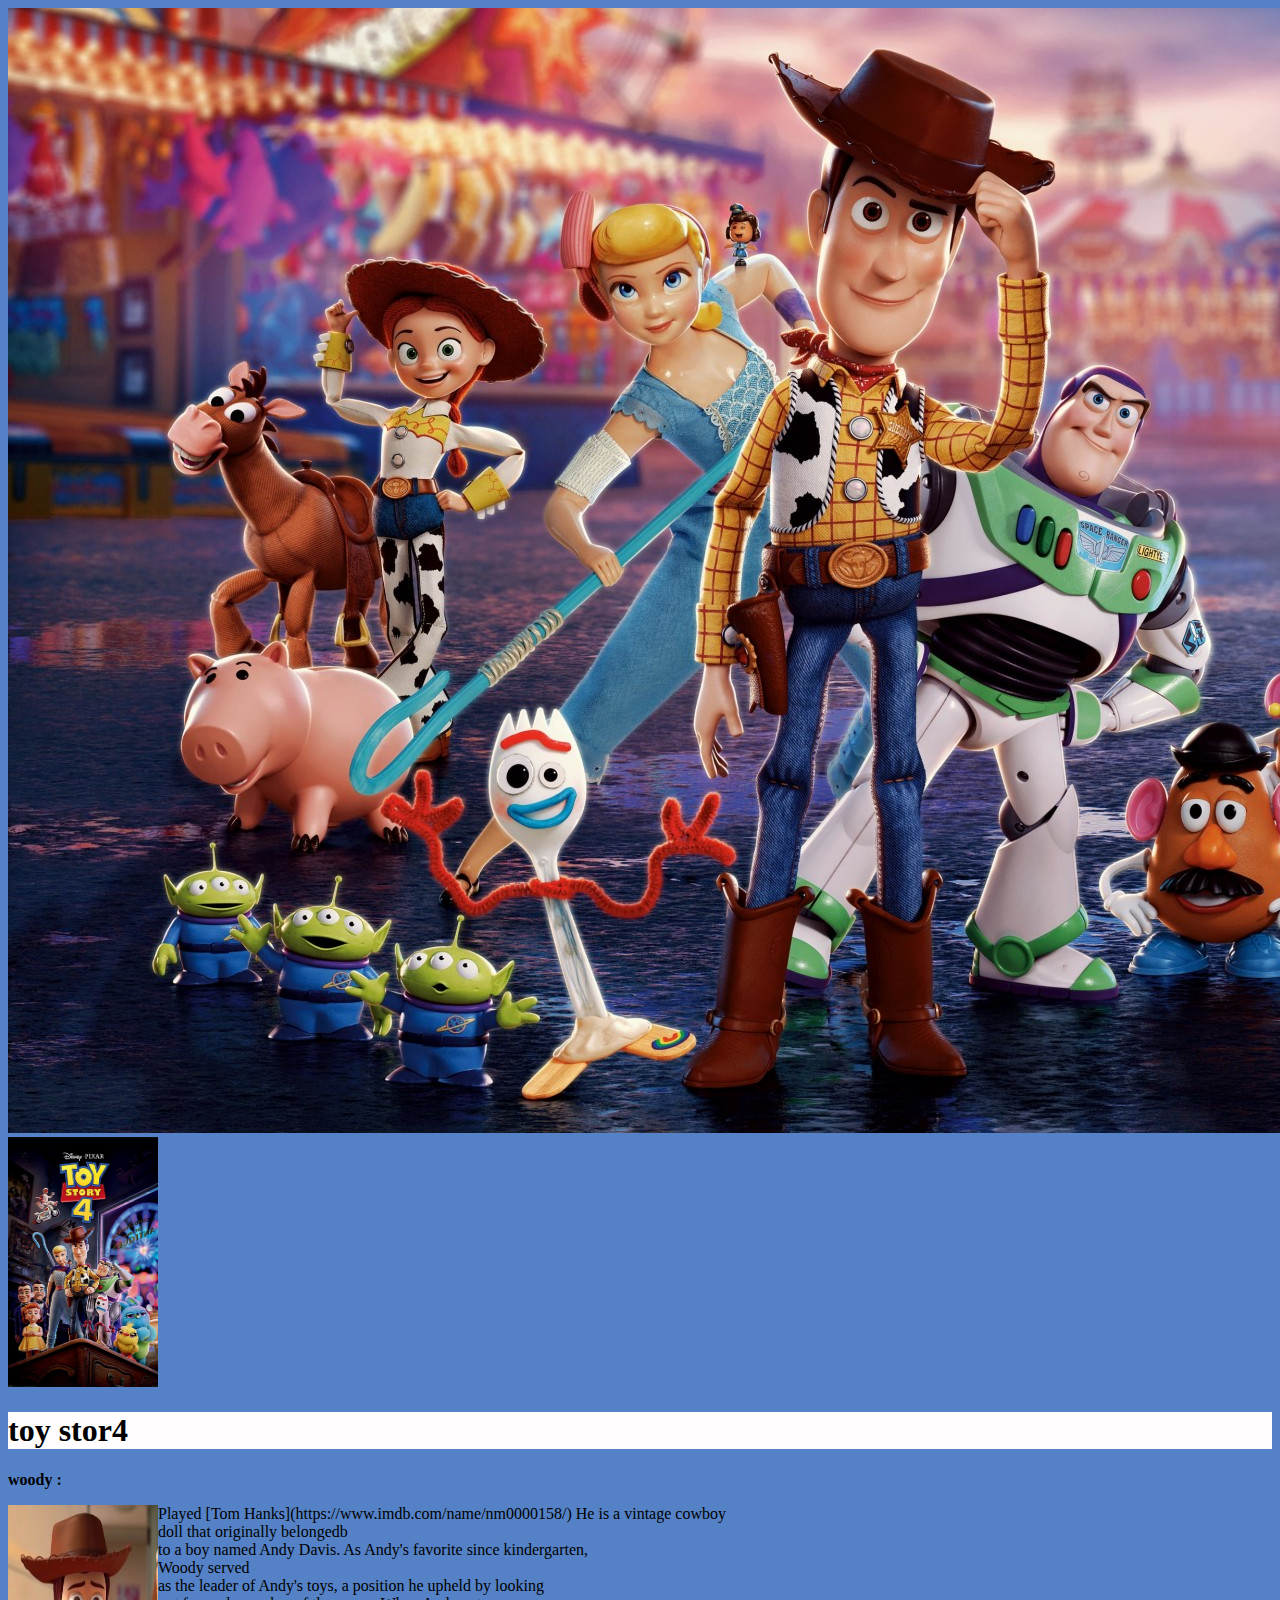
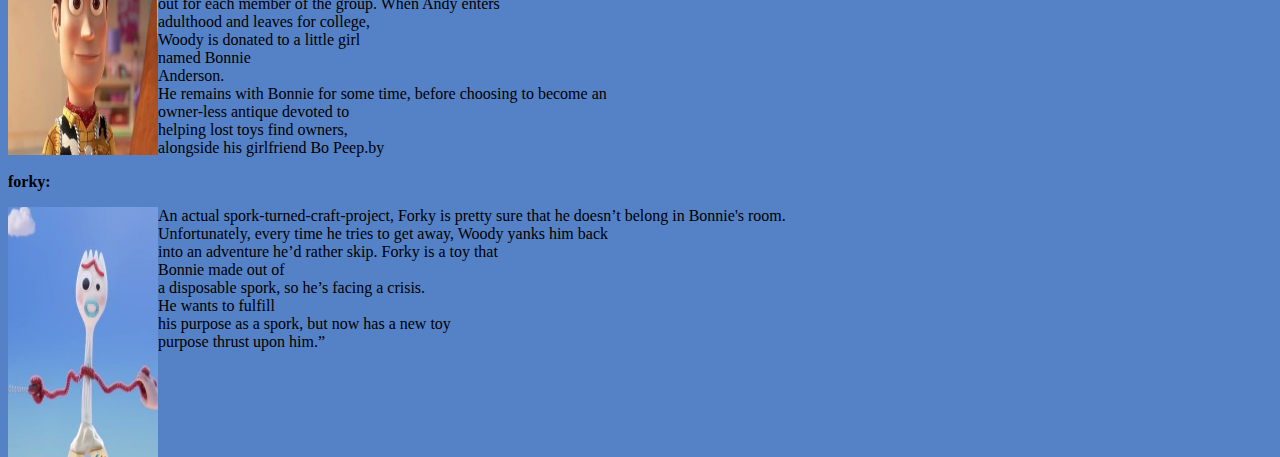
==== index.html @ 05c73f0f "version1" ====
<!DOCTYPE html>
<html lang="en">
<head>
    <style>
        body {
          background-color:rgb(85,130,198)  ;
        }
        </style>
     <meta charset="UTF-8">
    <meta http-equiv="X-UA-Compatible" content="IE=edge">
    <meta name=" toy store 4 " content="width=device-width, initial-scale=1.0">
    <title>toy
    </title>
    
</head>

<body>

        
        
    
        <img src="./toy/tech-challenge-toystory-4 (1)/images/toystory4_wallpaper.jpg" alt="Girl in a jacket">
        
       <img src="./toy/tech-challenge-toystory-4 (1)/images/toystory4_movie_poster.jpeg" alt="toy store 4" width="150" height="250">
       <h1 style="background-color:rgb(255, 253, 254);">toy stor4</h1>
        
      
       <p>

   
       </p>
       
    
        
        <p><strong>woody :</strong></p>
    <img src="./toy/tech-challenge-toystory-4 (1)/images/character_woody.jpg" alt="Smiley face" style="float: left;width:150px;height:250px;">
 
    <p>
        <p> Played [Tom Hanks](https://www.imdb.com/name/nm0000158/)
    
            He is a vintage cowboy <br> doll that originally belongedb <br>
             to a boy named Andy Davis.
             As Andy's favorite since 
             kindergarten,<br> Woody served <br>
              as the leader of Andy's toys,
              a position he upheld by looking  <br>
              out for each member of the group. When Andy enters <br>
               adulthood and leaves for college,<br> Woody is donated to a little girl <br> named Bonnie <br> Anderson. <br>
                He remains with Bonnie for some time, before choosing to become an <br>
                owner-less antique devoted to <br>
             helping lost toys find owners,<br> alongside his girlfriend Bo Peep.by <br ></p>
    
             <p>
                <p><strong>forky:</strong></p>
                <p>
                <img src="./toy/tech-challenge-toystory-4 (1)/images/character_forky.jpg" alt="Smiley face" style="float:left;width:150px;height:250px;">
               <p>
                An actual spork-turned-craft-project,
                 Forky is pretty sure that he doesn’t belong in Bonnie's room. <br> Unfortunately, every time he tries to get away, Woody yanks him back  <br> into an adventure he’d rather skip. Forky is a toy that <br> Bonnie made out of <br>  a disposable spork, so he’s facing a crisis. <br> He wants to fulfill <br> his purpose as a spork, but now has a new toy  <br> purpose thrust upon him.”
               </p>
     <h2>

        
     </h2>
<h3></h3>
<h4>
    
</h4>
<h5> 
    

           

</h5>
<h6>
    
</h6>
<h6>
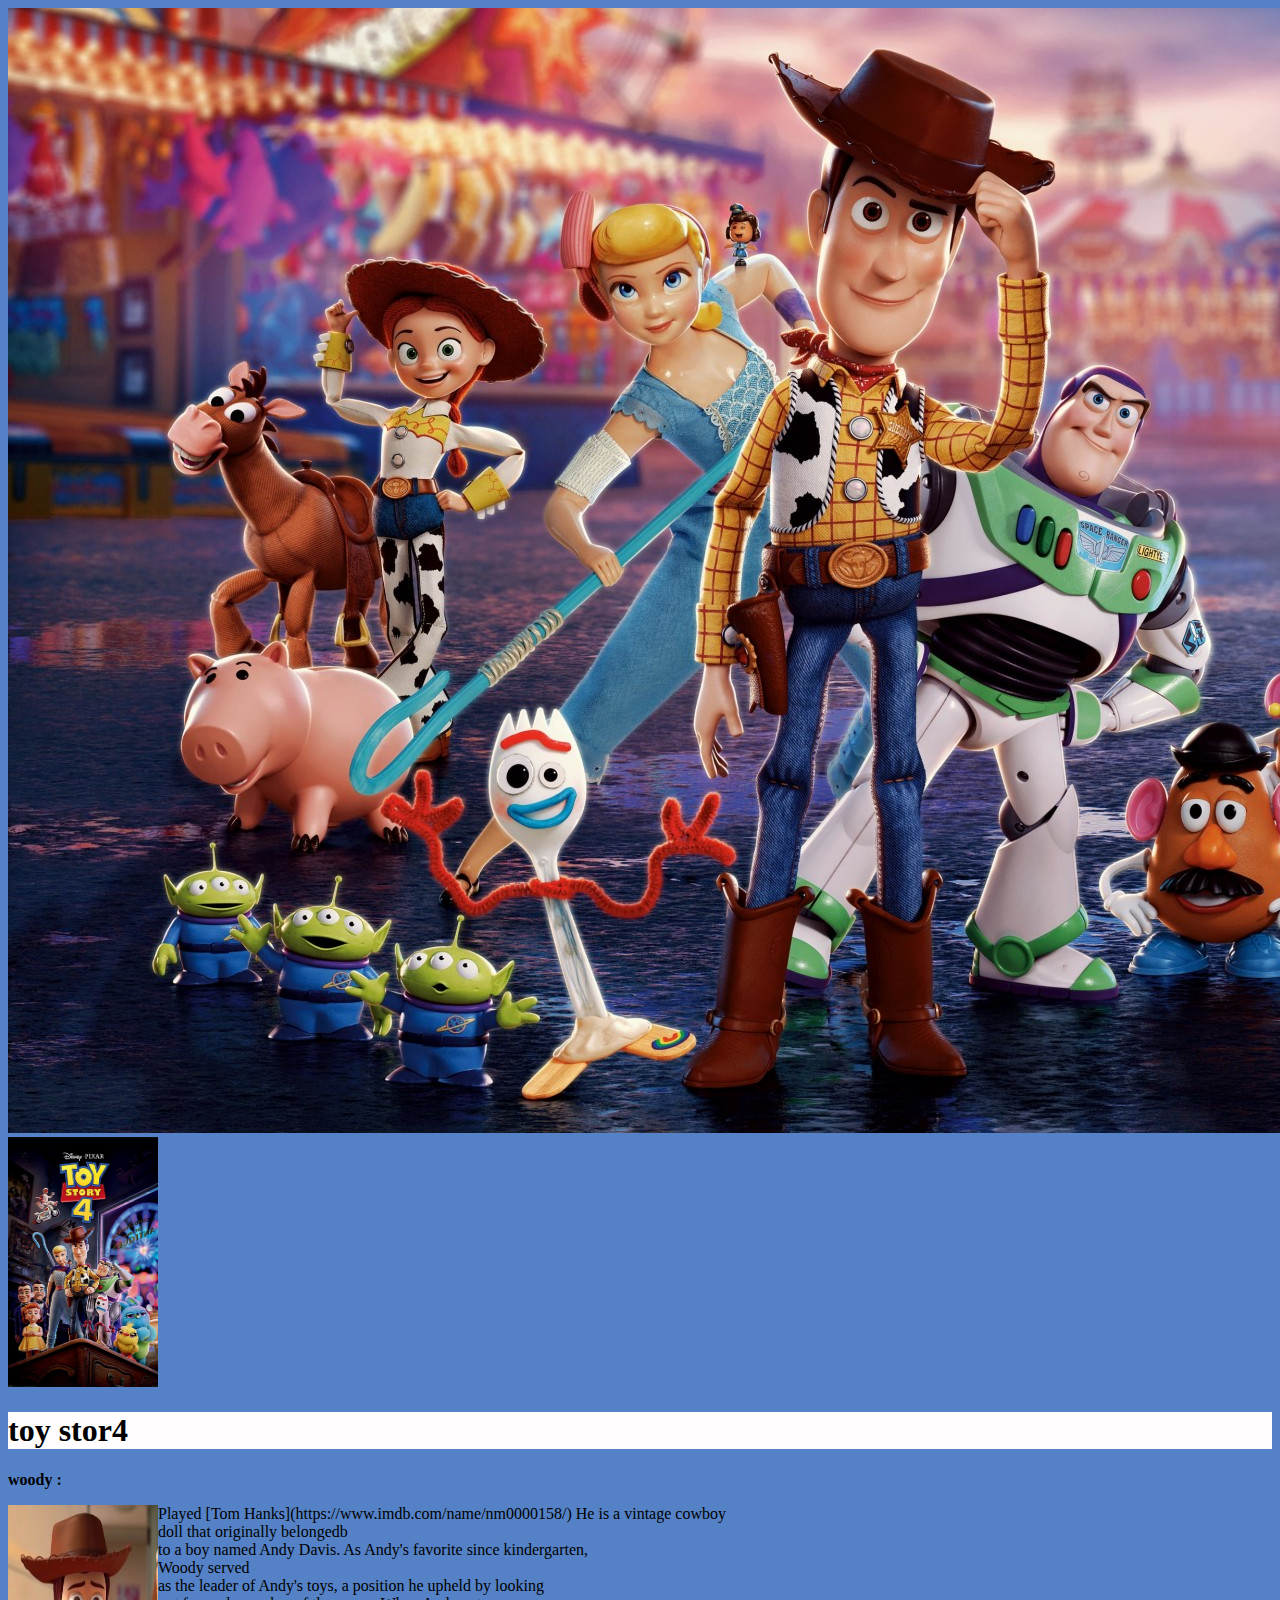
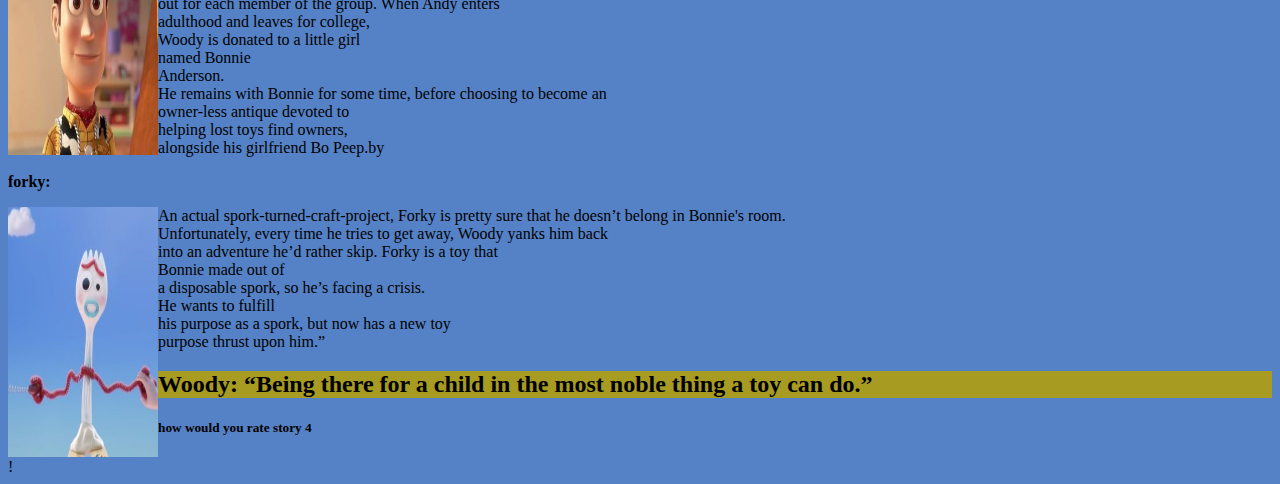
==== commit 784bb8f0: "commit all!" ====
--- a/index.html
+++ b/index.html
@@ -2,6 +2,8 @@
 <html lang="en">
 <head>
     <style>
+       
+  
         body {
           background-color:rgb(85,130,198)  ;
         }
@@ -15,8 +17,7 @@
 </head>
 
 <body>
-
-        
+  
         
     
         <img src="./toy/tech-challenge-toystory-4 (1)/images/toystory4_wallpaper.jpg" alt="Girl in a jacket">
@@ -33,6 +34,7 @@
     
         
         <p><strong>woody :</strong></p>
+        
     <img src="./toy/tech-challenge-toystory-4 (1)/images/character_woody.jpg" alt="Smiley face" style="float: left;width:150px;height:250px;">
  
     <p>
@@ -54,27 +56,37 @@
                 <p><strong>forky:</strong></p>
                 <p>
                 <img src="./toy/tech-challenge-toystory-4 (1)/images/character_forky.jpg" alt="Smiley face" style="float:left;width:150px;height:250px;">
-               <p>
+               <p></p>
+
                 An actual spork-turned-craft-project,
                  Forky is pretty sure that he doesn’t belong in Bonnie's room. <br> Unfortunately, every time he tries to get away, Woody yanks him back  <br> into an adventure he’d rather skip. Forky is a toy that <br> Bonnie made out of <br>  a disposable spork, so he’s facing a crisis. <br> He wants to fulfill <br> his purpose as a spork, but now has a new toy  <br> purpose thrust upon him.”
                </p>
-     <h2>
+    <h2 style="background-color:rgb(168, 155, 33)" > Woody: “Being there for a child in the most noble thing a toy can do.”
+    </h2>
+     </h2>
+<h3>    </h3>
+<h4</h4>
+<h5> 
+  <script>
+    var  age=prompt( 'enter your rate');
+    var rate =10
+   if(rate== 0)
+   {  console.log( 'non');}
+   
+   else { console.log('accses' );}
+   document.write( 'how would you rate story 4');
+   
+      </script>
+    </h5>
+    <body>
+      
+    <html>
+   
 
+
+
+
+
+
+!
         
-     </h2>
-<h3></h3>
-<h4>
-    
-</h4>
-<h5> 
-    
-
-           
-
-</h5>
-<h6>
-    
-</h6>
-<h6>
-    
-        
